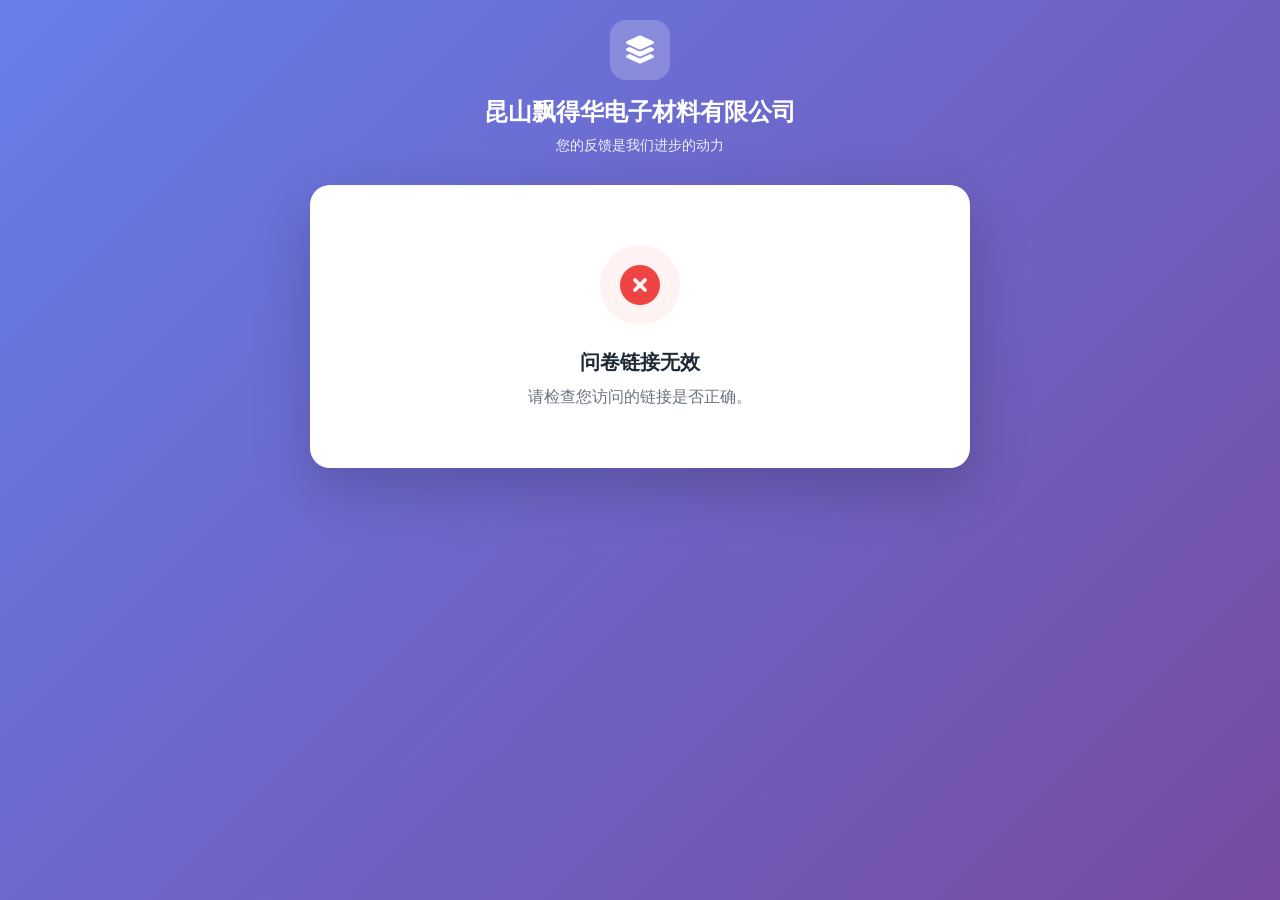
==== frontend/src/survey-fill.html @ 0343f23e "feat: autumn-1" ====
<!DOCTYPE html>
<html lang="zh-CN">
<head>
    <meta charset="UTF-8">
    <meta name="viewport" content="width=device-width, initial-scale=1.0">
    <title>客户满意度调查 - 昆山飘得华电子材料有限公司</title>
    <link href="https://fonts.googleapis.com/css2?family=Inter:wght@300;400;500;600;700&display=swap" rel="stylesheet">
    <link href="https://cdn.bootcdn.net/ajax/libs/font-awesome/6.4.0/css/all.min.css" rel="stylesheet">
    <link rel="stylesheet" href="css/style.css">
    <style>
        /* 问卷填写页面独立样式 */
        body {
            background: linear-gradient(135deg, #667eea 0%, #764ba2 100%);
            min-height: 100vh;
            padding: 20px 0;
        }

        .survey-container {
            max-width: 700px;
            margin: 0 auto;
            padding: 0 20px;
        }

        .survey-header {
            text-align: center;
            color: white;
            margin-bottom: 30px;
        }

        .survey-header .logo-icon {
            width: 60px;
            height: 60px;
            background: rgba(255,255,255,0.2);
            border-radius: 16px;
            display: inline-flex;
            align-items: center;
            justify-content: center;
            margin-bottom: 16px;
            font-size: 28px;
            color: white;
        }

        .survey-header h1 {
            font-size: 24px;
            font-weight: 700;
            margin-bottom: 8px;
        }

        .survey-header p {
            opacity: 0.9;
            font-size: 14px;
        }

        .survey-card {
            background: white;
            border-radius: 20px;
            box-shadow: 0 20px 60px rgba(0,0,0,0.2);
            overflow: hidden;
        }

        .survey-card-header {
            background: linear-gradient(135deg, #4f46e5 0%, #7c3aed 100%);
            color: white;
            padding: 30px;
        }

        .survey-card-header h2 {
            font-size: 22px;
            font-weight: 600;
            margin-bottom: 10px;
        }

        .survey-card-header p {
            opacity: 0.9;
            line-height: 1.7;
            font-size: 14px;
        }

        .survey-progress {
            background: #f3f4f6;
            height: 4px;
            position: relative;
        }

        .survey-progress-bar {
            background: linear-gradient(90deg, #4f46e5, #7c3aed);
            height: 100%;
            transition: width 0.3s ease;
            width: 0%;
        }

        .survey-body {
            padding: 30px;
        }

        .question-block {
            margin-bottom: 30px;
            padding-bottom: 25px;
            border-bottom: 1px solid #f0f0f0;
        }

        .question-block:last-child {
            border-bottom: none;
            margin-bottom: 0;
            padding-bottom: 0;
        }

        .question-title {
            font-size: 16px;
            font-weight: 600;
            color: #1f2937;
            margin-bottom: 16px;
            line-height: 1.5;
        }

        .question-title .required {
            color: #ef4444;
            margin-left: 4px;
        }

        .question-number {
            display: inline-flex;
            align-items: center;
            justify-content: center;
            width: 24px;
            height: 24px;
            background: #4f46e5;
            color: white;
            border-radius: 50%;
            font-size: 12px;
            font-weight: 600;
            margin-right: 10px;
        }

        .rating-stars {
            display: flex;
            gap: 8px;
        }

        .rating-star {
            font-size: 36px;
            color: #d1d5db;
            cursor: pointer;
            transition: all 0.2s ease;
        }

        .rating-star:hover,
        .rating-star.active {
            color: #fbbf24;
            transform: scale(1.1);
        }

        .rating-labels {
            display: flex;
            justify-content: space-between;
            margin-top: 8px;
            font-size: 12px;
            color: #9ca3af;
            padding: 0 4px;
        }

        .option-list {
            display: flex;
            flex-direction: column;
            gap: 10px;
        }

        .option-item {
            display: flex;
            align-items: center;
            padding: 14px 18px;
            border: 2px solid #e5e7eb;
            border-radius: 12px;
            cursor: pointer;
            transition: all 0.2s ease;
        }

        .option-item:hover {
            border-color: #c7d2fe;
            background: #f5f3ff;
        }

        .option-item.selected {
            border-color: #4f46e5;
            background: #eef2ff;
        }

        .option-item input[type="radio"],
        .option-item input[type="checkbox"] {
            display: none;
        }

        .option-radio {
            width: 20px;
            height: 20px;
            border: 2px solid #d1d5db;
            border-radius: 50%;
            margin-right: 12px;
            display: flex;
            align-items: center;
            justify-content: center;
            transition: all 0.2s ease;
        }

        .option-item.selected .option-radio {
            border-color: #4f46e5;
        }

        .option-item.selected .option-radio::after {
            content: '';
            width: 10px;
            height: 10px;
            background: #4f46e5;
            border-radius: 50%;
        }

        .option-check {
            width: 20px;
            height: 20px;
            border: 2px solid #d1d5db;
            border-radius: 6px;
            margin-right: 12px;
            display: flex;
            align-items: center;
            justify-content: center;
            transition: all 0.2s ease;
        }

        .option-item.selected .option-check {
            border-color: #4f46e5;
            background: #4f46e5;
        }

        .option-item.selected .option-check::after {
            content: '✓';
            color: white;
            font-size: 12px;
            font-weight: bold;
        }

        .option-text {
            font-size: 14px;
            color: #374151;
        }

        .text-input {
            width: 100%;
            min-height: 120px;
            padding: 14px;
            border: 2px solid #e5e7eb;
            border-radius: 12px;
            font-size: 14px;
            font-family: inherit;
            resize: vertical;
            transition: border-color 0.2s ease;
            box-sizing: border-box;
        }

        .text-input:focus {
            outline: none;
            border-color: #4f46e5;
        }

        .survey-footer {
            padding: 20px 30px 30px;
            background: #f9fafb;
            border-top: 1px solid #f0f0f0;
        }

        .btn-submit {
            width: 100%;
            padding: 16px;
            background: linear-gradient(135deg, #4f46e5 0%, #7c3aed 100%);
            color: white;
            border: none;
            border-radius: 12px;
            font-size: 16px;
            font-weight: 600;
            cursor: pointer;
            transition: all 0.2s ease;
        }

        .btn-submit:hover {
            transform: translateY(-2px);
            box-shadow: 0 10px 20px rgba(79, 70, 229, 0.3);
        }

        .thank-you-page {
            text-align: center;
            padding: 60px 30px;
        }

        .thank-you-icon {
            width: 80px;
            height: 80px;
            background: linear-gradient(135deg, #10b981 0%, #059669 100%);
            border-radius: 50%;
            display: inline-flex;
            align-items: center;
            justify-content: center;
            font-size: 40px;
            color: white;
            margin-bottom: 24px;
            animation: scaleIn 0.5s ease;
        }

        @keyframes scaleIn {
            0% { transform: scale(0); }
            50% { transform: scale(1.1); }
            100% { transform: scale(1); }
        }

        .thank-you-page h2 {
            font-size: 24px;
            font-weight: 700;
            color: #1f2937;
            margin-bottom: 12px;
        }

        .thank-you-page p {
            color: #6b7280;
            line-height: 1.7;
        }

        .error-page {
            text-align: center;
            padding: 60px 30px;
        }

        .error-icon {
            width: 80px;
            height: 80px;
            background: #fef2f2;
            border-radius: 50%;
            display: inline-flex;
            align-items: center;
            justify-content: center;
            font-size: 40px;
            color: #ef4444;
            margin-bottom: 24px;
        }

        .error-page h2 {
            font-size: 20px;
            font-weight: 600;
            color: #1f2937;
            margin-bottom: 10px;
        }

        .error-page p {
            color: #6b7280;
        }
    </style>
</head>
<body>
    <div class="survey-container">
        <div class="survey-header">
            <div class="logo-icon">
                <i class="fa-solid fa-layer-group"></i>
            </div>
            <h1>昆山飘得华电子材料有限公司</h1>
            <p>您的反馈是我们进步的动力</p>
        </div>

        <div class="survey-card" id="surveyCard">
            <div id="surveyContent">
                <!-- 问卷内容将通过JS渲染 -->
            </div>
        </div>
    </div>

    <div id="toast-container"></div>

    <script src="js/survey.js"></script>
    <script src="js/survey-fill.js"></script>
</body>
</html>
---- frontend/src/css/style.css ----
:root {
    /* Colors */
    --bg-body: #f0f2f5;
    --bg-sidebar: #ffffff;
    --bg-card: rgba(255, 255, 255, 0.9);
    
    --primary: #4f46e5; /* Indigo */
    --primary-hover: #4338ca;
    --secondary: #64748b;
    --success: #10b981;
    --warning: #f59e0b;
    --danger: #ef4444;
    
    --text-main: #1e293b;
    --text-muted: #64748b;
    --border-color: #e2e8f0;

    /* Gradients */
    --gradient-bg: linear-gradient(135deg, #eef2ff 0%, #e0e7ff 100%);
    --gradient-primary: linear-gradient(135deg, #4f46e5 0%, #6366f1 100%);

    /* Shadows */
    --shadow-sm: 0 1px 2px 0 rgba(0, 0, 0, 0.05);
    --shadow-md: 0 4px 6px -1px rgba(0, 0, 0, 0.1), 0 2px 4px -1px rgba(0, 0, 0, 0.06);
    --shadow-lg: 0 10px 15px -3px rgba(0, 0, 0, 0.1), 0 4px 6px -2px rgba(0, 0, 0, 0.05);

    /* Spacing */
    --radius-md: 0.5rem;
    --radius-lg: 1rem;
    --radius-full: 9999px;
}

/* Reset & Base */
* {
    margin: 0;
    padding: 0;
    box-sizing: border-box;
}

body {
    font-family: 'Inter', -apple-system, BlinkMacSystemFont, "Segoe UI", Roboto, "Helvetica Neue", Arial, sans-serif;
    background: var(--bg-body);
    background-image: var(--gradient-bg);
    color: var(--text-main);
    height: 100vh;
    overflow: hidden;
}

a { text-decoration: none; color: inherit; }
button { cursor: pointer; border: none; outline: none; background: none; font-family: inherit; }
input, select { font-family: inherit; }

/* Layout */
.app-container {
    display: flex;
    height: 100vh;
}

/* Sidebar */
.sidebar {
    width: 260px;
    background: var(--bg-sidebar);
    border-right: 1px solid var(--border-color);
    display: flex;
    flex-direction: column;
    z-index: 10;
    box-shadow: var(--shadow-sm);
}

.brand {
    padding: 1.5rem;
    display: flex;
    align-items: center;
    gap: 1rem;
    border-bottom: 1px solid var(--border-color);
}

.logo-icon {
    width: 40px;
    height: 40px;
    background: var(--gradient-primary);
    color: white;
    border-radius: var(--radius-md);
    display: flex;
    align-items: center;
    justify-content: center;
    font-size: 1.25rem;
}

.brand-text h2 {
    font-size: 1rem;
    font-weight: 700;
    color: var(--primary);
}

.brand-text span {
    font-size: 0.75rem;
    color: var(--text-muted);
}

.nav-menu {
    flex: 1;
    padding: 1.5rem 1rem;
    display: flex;
    flex-direction: column;
    gap: 0.5rem;
}

.nav-item {
    display: flex;
    align-items: center;
    gap: 0.75rem;
    padding: 0.875rem 1rem;
    border-radius: var(--radius-md);
    color: var(--text-muted);
    font-weight: 500;
    transition: all 0.3s ease;
}

.nav-item:hover {
    background: #f1f5f9;
    color: var(--primary);
}

.nav-item.active {
    background: #eef2ff;
    color: var(--primary);
    box-shadow: var(--shadow-sm);
}

.user-profile {
    padding: 1.5rem;
    border-top: 1px solid var(--border-color);
    display: flex;
    align-items: center;
    gap: 0.75rem;
    cursor: pointer;
    transition: background 0.2s;
}

.user-profile {
    padding: 1.5rem;
    border-top: 1px solid var(--border-color);
    display: flex;
    justify-content: space-between;
    align-items: center;
    gap: 0.5rem;
}

.user-info-group {
    display: flex;
    align-items: center;
    gap: 0.75rem;
    flex: 1;
    cursor: pointer;
    border-radius: var(--radius-md);
    padding: 0.25rem 0.5rem;
    transition: background 0.2s;
}

.user-info-group:hover {
    background: #f1f5f9;
}

.logout-btn {
    width: 36px;
    height: 36px;
    display: flex;
    align-items: center;
    justify-content: center;
    border-radius: var(--radius-md);
    color: var(--text-muted);
    transition: all 0.2s;
}

.logout-btn:hover {
    background: #fee2e2;
    color: var(--danger);
}



.avatar {
    width: 40px;
    height: 40px;
    background: #e2e8f0;
    border-radius: var(--radius-full);
    display: flex;
    align-items: center;
    justify-content: center;
    color: var(--secondary);
}

.user-info h4 {
    font-size: 0.875rem;
    font-weight: 600;
}

.user-info span {
    font-size: 0.75rem;
    color: var(--text-muted);
}

/* Main Content */
.main-content {
    flex: 1;
    overflow-y: auto;
    padding: 2rem;
    position: relative;
}

/* Utility Animations */
@keyframes fadeIn {
    from { opacity: 0; transform: translateY(10px); }
    to { opacity: 1; transform: translateY(0); }
}

.view-section {
    display: none;
    animation: fadeIn 0.4s ease-out;
}

.view-section.active {
    display: block;
}

/* Header */
.top-bar {
    display: flex;
    justify-content: space-between;
    align-items: center;
    margin-bottom: 2rem;
}

.page-title h1 {
    font-size: 1.75rem;
    font-weight: 700;
    margin-bottom: 0.25rem;
}

.date-display {
    color: var(--text-muted);
    font-size: 0.875rem;
}

.icon-btn {
    width: 40px;
    height: 40px;
    border-radius: var(--radius-full);
    background: white;
    box-shadow: var(--shadow-sm);
    color: var(--text-muted);
    transition: all 0.2s;
}

.icon-btn:hover {
    transform: translateY(-2px);
    box-shadow: var(--shadow-md);
    color: var(--primary);
}

.mobile-menu-btn {
    display: none;
    margin-right: 1rem;
}


/* Dashboard Cards */
.stats-grid {
    display: grid;
    grid-template-columns: repeat(auto-fit, minmax(240px, 1fr));
    gap: 1.5rem;
    margin-bottom: 2rem;
}

.stat-card {
    background: var(--bg-card);
    backdrop-filter: blur(10px);
    border-radius: var(--radius-lg);
    padding: 1.5rem;
    box-shadow: var(--shadow-sm);
    display: flex;
    align-items: center;
    gap: 1rem;
    transition: transform 0.3s;
}

.stat-card:hover {
    transform: translateY(-5px);
    box-shadow: var(--shadow-lg);
}

.icon-box {
    width: 56px;
    height: 56px;
    border-radius: 12px;
    display: flex;
    align-items: center;
    justify-content: center;
    font-size: 1.5rem;
    color: white;
}

.purple { background: linear-gradient(135deg, #a855f7, #9333ea); }
.blue { background: linear-gradient(135deg, #3b82f6, #2563eb); }
.green { background: linear-gradient(135deg, #10b981, #059669); }
.orange { background: linear-gradient(135deg, #f59e0b, #d97706); }

.stat-info h3 {
    font-size: 0.875rem;
    color: var(--text-muted);
    font-weight: 500;
}

.stat-info .counter {
    font-size: 1.5rem;
    font-weight: 700;
    margin: 0.25rem 0;
}

.trend {
    font-size: 0.75rem;
    font-weight: 600;
}

.trend.up { color: var(--success); }
.trend.down { color: var(--danger); }

/* Charts */
.charts-container {
    display: grid;
    grid-template-columns: 2fr 1fr;
    gap: 1.5rem;
}

.chart-card {
    background: white;
    padding: 1.5rem;
    border-radius: var(--radius-lg);
    box-shadow: var(--shadow-sm);
}

.chart-card h3 {
    margin-bottom: 1.5rem;
    font-size: 1.125rem;
    display: flex;
    align-items: center;
    gap: 0.5rem;
}

@media (max-width: 1024px) {
    .charts-container { grid-template-columns: 1fr; }
}

/* Customer Table */
.table-controls {
    background: white;
    padding: 1rem;
    border-radius: var(--radius-lg) var(--radius-lg) 0 0;
    display: flex;
    justify-content: space-between;
    align-items: center;
    border-bottom: 1px solid var(--border-color);
    box-shadow: var(--shadow-sm);
}

.search-bar {
    position: relative;
    width: 300px;
}

.search-bar i {
    position: absolute;
    left: 1rem;
    top: 50%;
    transform: translateY(-50%);
    color: var(--text-muted);
}

.search-bar input {
    width: 100%;
    padding: 0.75rem 1rem 0.75rem 2.5rem;
    border: 1px solid var(--border-color);
    border-radius: var(--radius-md);
    transition: border-color 0.2s;
}

.search-bar input:focus {
    border-color: var(--primary);
    outline: none;
}

.btn-primary {
    background: var(--gradient-primary);
    color: white;
    padding: 0.75rem 1.5rem;
    border-radius: var(--radius-md);
    font-weight: 500;
    display: flex;
    align-items: center;
    gap: 0.5rem;
    transition: opacity 0.2s;
}

.btn-primary:hover { opacity: 0.9; }

.table-container {
    background: white;
    box-shadow: var(--shadow-sm);
    overflow-x: auto;
}

.data-table {
    width: 100%;
    border-collapse: collapse;
    text-align: left;
}

.data-table th {
    background: #f8fafc;
    padding: 1rem;
    font-weight: 600;
    color: var(--text-muted);
    border-bottom: 2px solid var(--border-color);
}

.data-table td {
    padding: 1rem;
    border-bottom: 1px solid var(--border-color);
    color: var(--text-main);
}

.data-table tr:hover {
    background: #f1f5f9;
}

.status-badge {
    padding: 0.25rem 0.75rem;
    border-radius: var(--radius-full);
    font-size: 0.75rem;
    font-weight: 600;
}

.status-badge.active { background: #dcfce7; color: #166534; }
.status-badge.inactive { background: #fee2e2; color: #991b1b; }

.action-btns button {
    padding: 0.5rem;
    color: var(--text-muted);
    transition: color 0.2s;
}

.action-btns button.edit:hover { color: var(--primary); }
.action-btns button.delete:hover { color: var(--danger); }

/* Pagination */
.pagination {
    background: white;
    padding: 1rem;
    border-radius: 0 0 var(--radius-lg) var(--radius-lg);
    display: flex;
    justify-content: space-between;
    align-items: center;
    border-top: 1px solid var(--border-color);
}

.page-btns button {
    width: 32px;
    height: 32px;
    border-radius: var(--radius-md);
    border: 1px solid var(--border-color);
    margin-left: 0.25rem;
    transition: all .3s;
}

.page-btns button.active {
    background: var(--primary);
    color: white;
    border-color: var(--primary);
}

.page-btn:hover {
    background-color: var(--primary);
    color: white; /* Fix hover text color */
}

.page-btn.disabled {
    opacity: 0.5;
    cursor: not-allowed;
    background-color: white !important; /* Override hover if needed */
    color: var(--text-muted) !important;
    border-color: var(--border-color) !important;
}


/* Modals */
.modal-overlay {
    position: fixed;
    top: 0; left: 0; right: 0; bottom: 0;
    background: rgba(0,0,0,0.5);
    display: flex;
    align-items: center;
    justify-content: center;
    z-index: 1000;
    opacity: 0;
    visibility: hidden;
    transition: all 0.3s;
}

.modal-overlay.active {
    opacity: 1;
    visibility: visible;
}

.modal-container {
    background: white;
    width: 500px;
    border-radius: var(--radius-lg);
    box-shadow: var(--shadow-lg);
    transform: translateY(20px);
    transition: transform 0.3s;
}

.modal-overlay.active .modal-container {
    transform: translateY(0);
}

.modal-container.small-modal {
    width: 400px;
}

.modal-header {
    padding: 1.5rem;
    border-bottom: 1px solid var(--border-color);
    display: flex;
    justify-content: space-between;
    align-items: center;
}

.modal-header h3 {
    display: flex;
    align-items: center;
    gap: 0.5rem;
    font-size: 1.1rem;
}

.text-warning { color: var(--warning); }


.close-btn { font-size: 1.25rem; color: var(--text-muted); }

.modal-body {
    padding: 1.5rem;
}

.form-group { margin-bottom: 1.25rem; }
.form-group label {
    display: block;
    margin-bottom: 0.5rem;
    font-weight: 500;
    font-size: 0.875rem;
}
.form-group input, .form-group select {
    width: 100%;
    padding: 0.75rem;
    border: 1px solid var(--border-color);
    border-radius: var(--radius-md);
    background-color: white;
    transition: all 0.2s;
}

.form-group input:focus, .form-group select:focus {
    border-color: var(--primary);
    box-shadow: 0 0 0 3px rgba(79, 70, 229, 0.1);
}

/* Custom Select UI */
.custom-select-wrapper {
    position: relative;
    user-select: none;
    width: 100%;
}

.custom-select {
    position: relative;
    display: flex;
    justify-content: space-between;
    align-items: center;
    background: white;
    padding: 0.75rem 1rem;
    border: 1px solid var(--border-color);
    border-radius: var(--radius-md);
    cursor: pointer;
    transition: all 0.2s;
}

.custom-select:hover {
    border-color: #cbd5e1;
}

.custom-select.open {
    border-color: var(--primary);
    box-shadow: 0 0 0 3px rgba(79, 70, 229, 0.1);
}

.custom-select .arrow {
    font-size: 0.75rem;
    color: var(--text-muted);
    transition: transform 0.3s;
}

.custom-select.open .arrow {
    transform: rotate(180deg);
}

.custom-options {
    position: absolute;
    top: calc(100% + 5px);
    left: 0;
    right: 0;
    background: white;
    border-radius: var(--radius-md);
    box-shadow: var(--shadow-lg);
    border: 1px solid var(--border-color);
    z-index: 100;
    opacity: 0;
    visibility: hidden;
    transform: translateY(-10px);
    transition: all 0.2s;
}

.custom-select.open ~ .custom-options {
    opacity: 1;
    visibility: visible;
    transform: translateY(0);
}

.custom-option {
    padding: 0.75rem 1rem;
    cursor: pointer;
    transition: background 0.2s;
    color: var(--text-main);
}

.custom-option:hover {
    background: #f1f5f9;
    color: var(--primary);
}

.custom-option.selected {
    background: #eef2ff;
    color: var(--primary);
    font-weight: 500;
}

/* Rounded corners for first/last items */
.custom-option:first-child { border-radius: var(--radius-md) var(--radius-md) 0 0; }
.custom-option:last-child { border-radius: 0 0 var(--radius-md) var(--radius-md); }

.form-grid {
    display: grid;
    grid-template-columns: 1fr 1fr;
    gap: 1rem;
}

.radio-group {
    display: flex;
    gap: 1.5rem;
}

.radio-label {
    display: flex;
    align-items: center;
    gap: 0.5rem;
    cursor: pointer;
}

.modal-footer {
    padding: 1.5rem;
    border-top: 1px solid var(--border-color);
    display: flex;
    justify-content: flex-end;
    gap: 1rem;
}

.btn-secondary {
    background: white;
    border: 1px solid var(--border-color);
    color: var(--text-main);
    padding: 0.75rem 1.5rem;
    border-radius: var(--radius-md);
    transition: all 0.2s;
}

.btn-secondary:hover {
    background: #f1f5f9;
}

.btn-danger {
    background: linear-gradient(135deg, #ef4444, #dc2626);
}

.btn-danger:hover {
    box-shadow: 0 4px 6px -1px rgba(220, 38, 38, 0.3);
}


/* Toast */
#toast-container {
    position: fixed;
    top: 20px;
    right: 20px;
    z-index: 2000;
    display: flex;
    flex-direction: column;
    gap: 10px;
}

.toast {
    background: white;
    padding: 1rem 1.5rem;
    border-radius: var(--radius-md);
    box-shadow: var(--shadow-lg);
    border-left: 4px solid var(--primary);
    display: flex;
    align-items: center;
    gap: 1rem;
    animation: slideIn 0.3s ease-out;
    min-width: 300px;
}

.toast.success { border-color: var(--success); }
.toast.info { border-color: var(--primary); }
.toast.error { border-color: var(--danger); }

@keyframes slideIn {
    from { transform: translateX(100%); opacity: 0; }
    to { transform: translateX(0); opacity: 1; }
}

@media (max-width: 768px) {
    .sidebar { 
        position: fixed; 
        left: -260px; 
        height: 100%; 
        transition: left 0.3s; 
        z-index: 1000;
    }
    .sidebar.mobile-open { 
        left: 0; 
        box-shadow: var(--shadow-lg);
    }
    
    /* Mobile Overlay */
    .sidebar-overlay {
        position: fixed;
        top: 0; left: 0; right: 0; bottom: 0;
        background: rgba(0,0,0,0.5);
        z-index: 900;
        opacity: 0;
        visibility: hidden;
        transition: all 0.3s;
    }
    .sidebar-overlay.active {
        opacity: 1;
        visibility: visible;
    }

    .mobile-menu-btn { display: flex; align-items: center; justify-content: center; }
    
    .main-content { padding: 1rem; }
    .table-container { overflow-x: scroll; }
    .stats-grid { grid-template-columns: 1fr; }
    
    .top-bar { margin-bottom: 1.5rem; }
}

/* --- Login Page Styles --- */
.login-container {
    display: flex;
    justify-content: center;
    align-items: center;
    width: 100%;
}

.login-card {
    background: rgba(255, 255, 255, 0.95);
    backdrop-filter: blur(20px);
    width: 400px;
    padding: 2.5rem;
    border-radius: var(--radius-lg);
    box-shadow: var(--shadow-lg);
    border: 1px solid white;
}

.login-header {
    text-align: center;
    margin-bottom: 2rem;
}

.login-header .logo-icon.large {
    width: 64px;
    height: 64px;
    font-size: 2rem;
    margin: 0 auto 1.5rem;
}

.login-header h2 {
    font-size: 1.5rem;
    color: var(--text-main);
    margin-bottom: 0.5rem;
}

.login-header p {
    color: var(--text-muted);
    font-size: 0.875rem;
}

.input-icon-wrapper {
    position: relative;
    display: flex;
    align-items: center;
}

.input-icon-wrapper i {
    position: absolute;
    left: 1rem;
    color: var(--text-muted);
    transition: color 0.3s;
}

.input-icon-wrapper input {
    padding-left: 2.75rem;
    transition: all 0.3s;
}

.input-icon-wrapper input:focus {
    border-color: var(--primary);
    box-shadow: 0 0 0 3px rgba(79, 70, 229, 0.1);
}

.input-icon-wrapper input:focus + i,
.input-icon-wrapper input:focus ~ i { /* If i is after input somehow, but here it's before */
    color: var(--primary);
}
.input-icon-wrapper:focus-within i {
    color: var(--primary);
}

.btn-block {
    width: 100%;
    justify-content: center;
    padding: 0.875rem;
}

.login-footer {
    margin-top: 1.5rem;
    text-align: center;
    font-size: 0.875rem;
    color: var(--text-muted);
    border-top: 1px solid var(--border-color);
    padding-top: 1rem;
}

@keyframes shake {
    0%, 100% { transform: translateX(0); }
    25% { transform: translateX(-5px); }
    75% { transform: translateX(5px); }
}

/* --- Optimized Radio Buttons (Modal) --- */
.radio-group {
    display: grid;
    grid-template-columns: 1fr 1fr;
    gap: 1rem;
}

.radio-label {
    position: relative;
    display: flex;
    align-items: center;
    justify-content: center;
    gap: 0.75rem;
    cursor: pointer;
    background: #f8fafc;
    border: 2px solid var(--border-color);
    padding: 0.75rem;
    border-radius: var(--radius-md);
    transition: all 0.2s;
    font-weight: 500;
}

.radio-label:hover {
    background: white;
    border-color: #cbd5e1;
}

.radio-label input[type="radio"] {
    display: none; /* Hide default radio */
}

/* State when checked */
.radio-label:has(input:checked) {
    background: #eef2ff;
    border-color: var(--primary);
    color: var(--primary);
}

/* Optional: Add a checkmark icon or custom indicator if needed, 
   but color change + border is usually clear enough for modern UI */
.radio-label:has(input:checked)::after {
    font-family: "Font Awesome 6 Free";
    font-weight: 900;
    content: "\f00c";
    margin-left: auto;
}

.radio-custom { display: none; } /* Hide old custom span */

/* --- Survey Management Styles --- */
.survey-stats-grid {
    display: grid;
    grid-template-columns: repeat(auto-fit, minmax(200px, 1fr));
    gap: 1rem;
    margin-bottom: 1.5rem;
}

.survey-stat-card {
    background: white;
    padding: 1.25rem;
    border-radius: var(--radius-lg);
    box-shadow: var(--shadow-sm);
    display: flex;
    align-items: center;
    gap: 1rem;
}

.survey-stat-icon {
    width: 48px;
    height: 48px;
    border-radius: 12px;
    display: flex;
    align-items: center;
    justify-content: center;
    font-size: 1.25rem;
    color: white;
}

.survey-stat-icon.indigo { background: linear-gradient(135deg, #4f46e5, #6366f1); }
.survey-stat-icon.green { background: linear-gradient(135deg, #10b981, #059669); }
.survey-stat-icon.amber { background: linear-gradient(135deg, #f59e0b, #d97706); }
.survey-stat-icon.rose { background: linear-gradient(135deg, #f43f5e, #e11d48); }

.survey-stat-info h3 {
    font-size: 0.8rem;
    color: var(--text-muted);
    font-weight: 500;
}

.survey-stat-info p {
    font-size: 1.5rem;
    font-weight: 700;
}

.survey-list {
    display: flex;
    flex-direction: column;
    gap: 1rem;
}

.survey-card-item {
    background: white;
    border-radius: var(--radius-lg);
    box-shadow: var(--shadow-sm);
    padding: 1.5rem;
    transition: all 0.2s;
    border-left: 4px solid var(--primary);
}

.survey-card-item.closed {
    border-left-color: var(--secondary);
    opacity: 0.7;
}

.survey-card-item:hover {
    box-shadow: var(--shadow-md);
}

.survey-card-header {
    display: flex;
    justify-content: space-between;
    align-items: flex-start;
    margin-bottom: 1rem;
}

.survey-card-title {
    font-size: 1.1rem;
    font-weight: 600;
    margin-bottom: 0.25rem;
}

.survey-card-desc {
    color: var(--text-muted);
    font-size: 0.875rem;
    line-height: 1.5;
}

.survey-card-meta {
    display: flex;
    gap: 1rem;
    margin-bottom: 1rem;
    font-size: 0.8rem;
    color: var(--text-muted);
}

.survey-card-meta span {
    display: flex;
    align-items: center;
    gap: 0.375rem;
}

.survey-status {
    padding: 0.25rem 0.625rem;
    border-radius: var(--radius-full);
    font-size: 0.75rem;
    font-weight: 600;
}

.survey-status.active { background: #dcfce7; color: #166534; }
.survey-status.closed { background: #f1f5f9; color: #475569; }

.survey-card-actions {
    display: flex;
    gap: 0.5rem;
    flex-wrap: wrap;
}

.btn-sm {
    padding: 0.5rem 0.875rem;
    font-size: 0.8rem;
    border-radius: var(--radius-md);
    display: inline-flex;
    align-items: center;
    gap: 0.375rem;
    transition: all 0.2s;
}

.btn-outline {
    background: white;
    border: 1px solid var(--border-color);
    color: var(--text-main);
}

.btn-outline:hover {
    background: #f1f5f9;
}

.btn-outline-primary {
    border-color: var(--primary);
    color: var(--primary);
}

.btn-outline-primary:hover {
    background: #eef2ff;
}

.btn-outline-success {
    border-color: var(--success);
    color: var(--success);
}

.btn-outline-success:hover {
    background: #dcfce7;
}

.btn-outline-danger {
    border-color: var(--danger);
    color: var(--danger);
}

.btn-outline-danger:hover {
    background: #fee2e2;
}

/* Share Link */
.share-link-box {
    display: flex;
    gap: 0.5rem;
    margin-top: 0.75rem;
    padding: 0.75rem;
    background: #f8fafc;
    border-radius: var(--radius-md);
}

.share-link-input {
    flex: 1;
    padding: 0.5rem 0.75rem;
    border: 1px solid var(--border-color);
    border-radius: var(--radius-md);
    font-size: 0.8rem;
    background: white;
}

/* Modal - Survey Editor */
.modal-container.wide-modal {
    width: 700px;
    max-width: 95vw;
    max-height: 90vh;
    overflow-y: auto;
}

.modal-container.stats-modal {
    width: 800px;
    max-width: 95vw;
    max-height: 90vh;
    overflow-y: auto;
}

.question-editor-list {
    display: flex;
    flex-direction: column;
    gap: 1rem;
    margin-bottom: 1rem;
}

.question-editor-item {
    border: 1px solid var(--border-color);
    border-radius: var(--radius-md);
    padding: 1rem;
    background: #f8fafc;
}

.question-editor-header {
    display: flex;
    justify-content: space-between;
    align-items: center;
    margin-bottom: 0.75rem;
}

.question-editor-title {
    font-weight: 600;
    font-size: 0.9rem;
}

.question-editor-actions {
    display: flex;
    gap: 0.25rem;
}

.question-editor-actions button {
    width: 28px;
    height: 28px;
    border-radius: var(--radius-md);
    display: flex;
    align-items: center;
    justify-content: center;
    color: var(--text-muted);
    transition: all 0.2s;
}

.question-editor-actions button:hover {
    background: white;
}

.question-editor-actions button.danger:hover {
    color: var(--danger);
}

.option-editor-list {
    margin-top: 0.75rem;
}

.option-editor-item {
    display: flex;
    gap: 0.5rem;
    margin-bottom: 0.5rem;
}

.option-editor-item input {
    flex: 1;
    padding: 0.5rem 0.75rem;
    border: 1px solid var(--border-color);
    border-radius: var(--radius-md);
    font-size: 0.875rem;
}

.btn-add-question {
    width: 100%;
    padding: 0.75rem;
    border: 2px dashed var(--border-color);
    border-radius: var(--radius-md);
    color: var(--text-muted);
    font-size: 0.875rem;
    transition: all 0.2s;
    display: flex;
    align-items: center;
    justify-content: center;
    gap: 0.5rem;
}

.btn-add-question:hover {
    border-color: var(--primary);
    color: var(--primary);
    background: #eef2ff;
}

/* Survey Stats */
.stats-overview {
    display: grid;
    grid-template-columns: repeat(3, 1fr);
    gap: 1rem;
    margin-bottom: 1.5rem;
}

.stats-overview-card {
    text-align: center;
    padding: 1.25rem;
    background: #f8fafc;
    border-radius: var(--radius-lg);
}

.stats-overview-card .value {
    font-size: 2rem;
    font-weight: 700;
    color: var(--primary);
}

.stats-overview-card .label {
    font-size: 0.8rem;
    color: var(--text-muted);
    margin-top: 0.25rem;
}

.rating-bars {
    display: flex;
    align-items: center;
    gap: 0.75rem;
    margin-bottom: 0.5rem;
}

.rating-label {
    width: 50px;
    font-size: 0.8rem;
    color: var(--text-muted);
}

.rating-bar-container {
    flex: 1;
    height: 20px;
    background: #f1f5f9;
    border-radius: 10px;
    overflow: hidden;
}

.rating-bar {
    height: 100%;
    background: linear-gradient(90deg, #fbbf24, #f59e0b);
    border-radius: 10px;
    transition: width 0.5s ease;
}

.rating-count {
    width: 40px;
    text-align: right;
    font-size: 0.8rem;
    font-weight: 600;
}

.percentage-bar-item {
    margin-bottom: 0.75rem;
}

.percentage-bar-header {
    display: flex;
    justify-content: space-between;
    margin-bottom: 0.375rem;
    font-size: 0.875rem;
}

.percentage-bar-container {
    height: 8px;
    background: #f1f5f9;
    border-radius: 4px;
    overflow: hidden;
}

.percentage-bar {
    height: 100%;
    background: var(--primary);
    border-radius: 4px;
    transition: width 0.5s ease;
}

.text-response-list {
    max-height: 200px;
    overflow-y: auto;
    padding: 0.5rem;
    background: #f8fafc;
    border-radius: var(--radius-md);
}

.text-response-item {
    padding: 0.625rem;
    background: white;
    border-radius: var(--radius-md);
    margin-bottom: 0.5rem;
    font-size: 0.875rem;
    line-height: 1.5;
    border-left: 3px solid var(--primary);
}

.text-response-item:last-child {
    margin-bottom: 0;
}

.stat-question-block {
    margin-bottom: 1.5rem;
    padding-bottom: 1.5rem;
    border-bottom: 1px solid var(--border-color);
}

.stat-question-block:last-child {
    border-bottom: none;
    margin-bottom: 0;
    padding-bottom: 0;
}

.stat-question-title {
    font-weight: 600;
    margin-bottom: 1rem;
    font-size: 0.95rem;
}

.average-rating {
    display: inline-flex;
    align-items: center;
    gap: 0.5rem;
    padding: 0.5rem 1rem;
    background: #fef3c7;
    border-radius: var(--radius-full);
    margin-bottom: 1rem;
}

.average-rating .value {
    font-size: 1.25rem;
    font-weight: 700;
    color: #d97706;
}

.average-rating .stars {
    color: #fbbf24;
}

.empty-state {
    text-align: center;
    padding: 3rem 1rem;
    color: var(--text-muted);
}

.empty-state i {
    font-size: 3rem;
    margin-bottom: 1rem;
    opacity: 0.3;
}

.empty-state p {
    font-size: 0.9rem;
}

.question-type-selector {
    display: grid;
    grid-template-columns: repeat(2, 1fr);
    gap: 0.5rem;
}

.question-type-option {
    padding: 0.75rem;
    border: 2px solid var(--border-color);
    border-radius: var(--radius-md);
    text-align: center;
    cursor: pointer;
    transition: all 0.2s;
    font-size: 0.8rem;
}

.question-type-option:hover,
.question-type-option.selected {
    border-color: var(--primary);
    background: #eef2ff;
    color: var(--primary);
}

.checkbox-label {
    display: flex;
    align-items: center;
    gap: 0.5rem;
    font-size: 0.875rem;
    cursor: pointer;
}

.checkbox-label input[type="checkbox"] {
    width: 16px;
    height: 16px;
    accent-color: var(--primary);
}
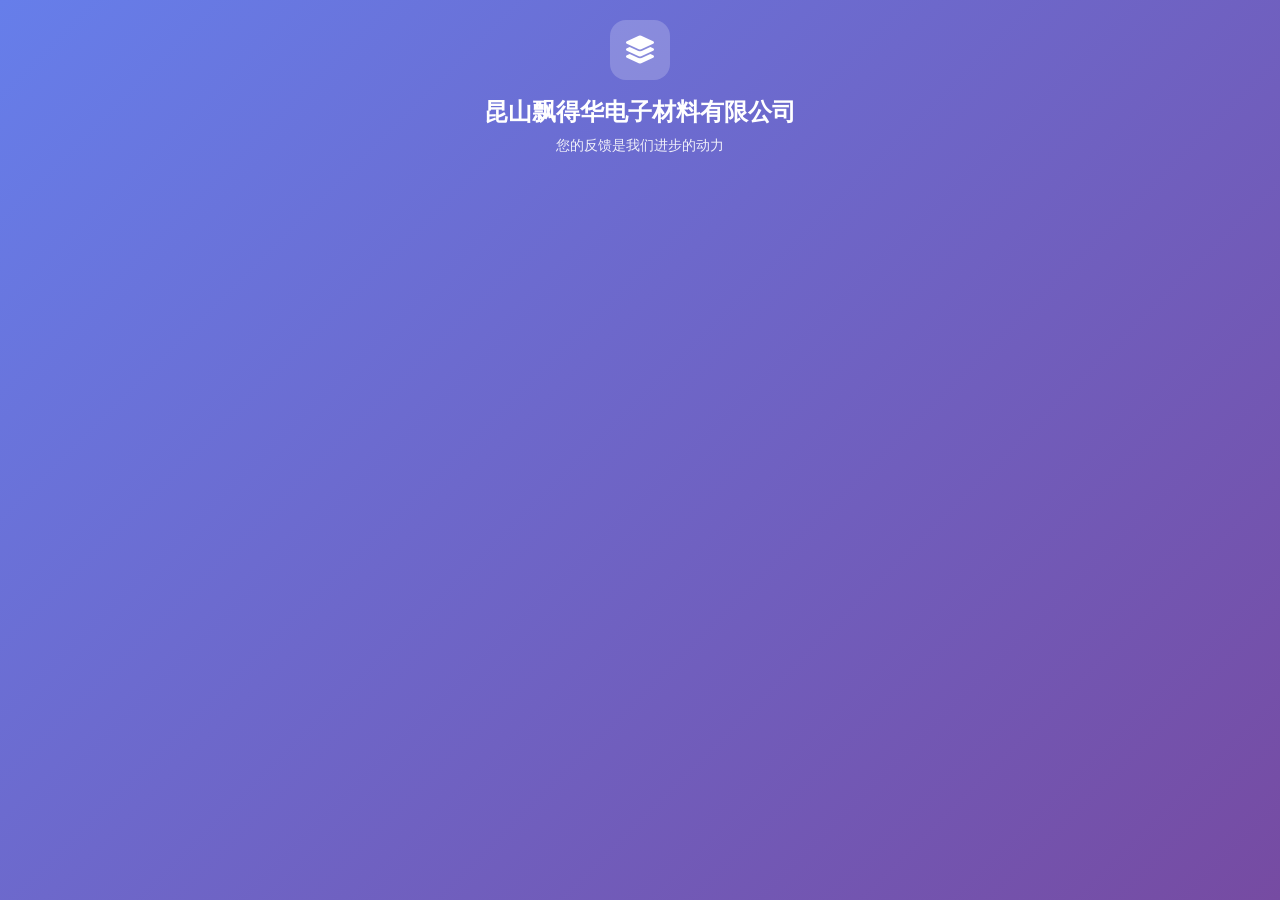
==== commit 8ffd44dd: "fix: autumn-3" ====
--- a/frontend/src/survey-fill.html
+++ b/frontend/src/survey-fill.html
@@ -8,7 +8,11 @@
     <link href="https://cdn.bootcdn.net/ajax/libs/font-awesome/6.4.0/css/all.min.css" rel="stylesheet">
     <link rel="stylesheet" href="css/style.css">
     <style>
-        /* 问卷填写页面独立样式 */
+        /* 问卷填写页面独立样式 - 覆盖主CSS的overflow:hidden */
+        html, body {
+            overflow-y: auto !important;
+            height: auto !important;
+        }
         body {
             background: linear-gradient(135deg, #667eea 0%, #764ba2 100%);
             min-height: 100vh;
--- a/frontend/src/css/style.css
+++ b/frontend/src/css/style.css
@@ -551,6 +551,8 @@
 
 .modal-body {
     padding: 1.5rem;
+    overflow-y: auto;
+    max-height: 60vh;
 }
 
 .form-group { margin-bottom: 1.25rem; }
